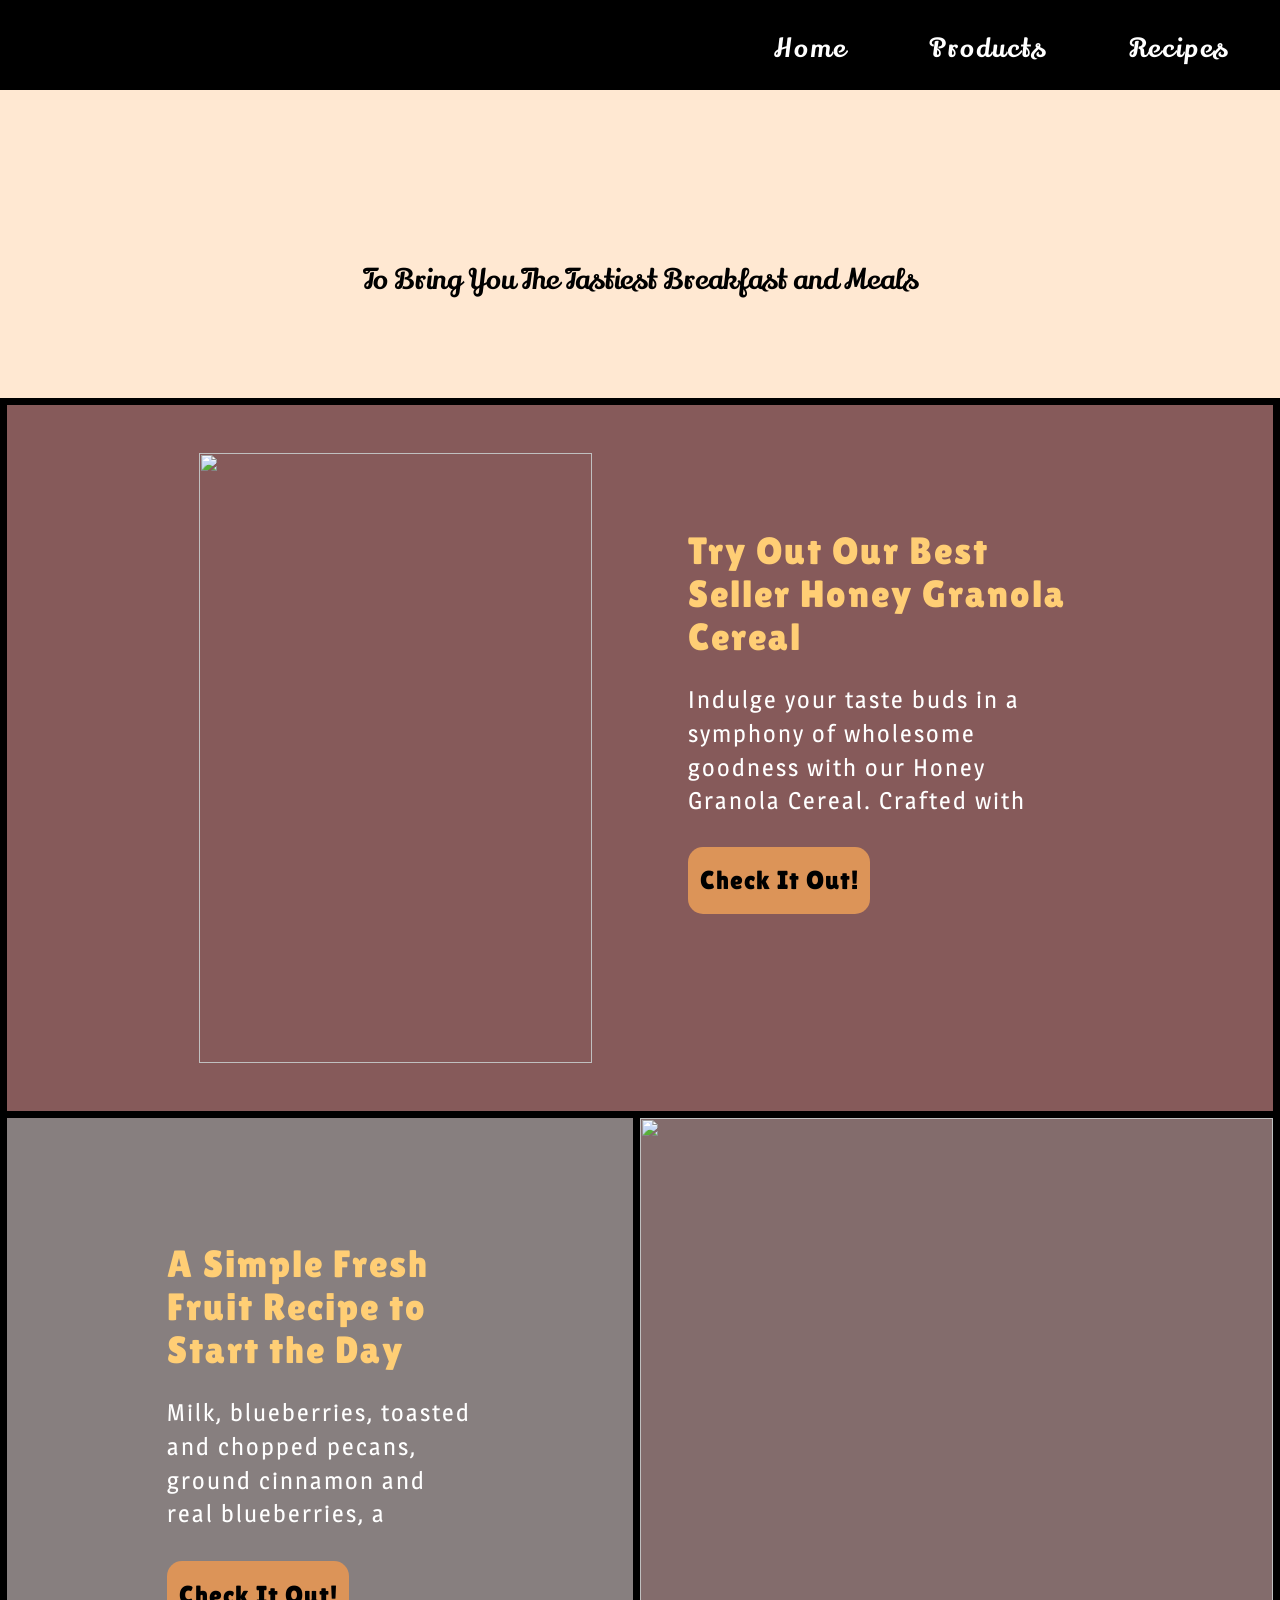
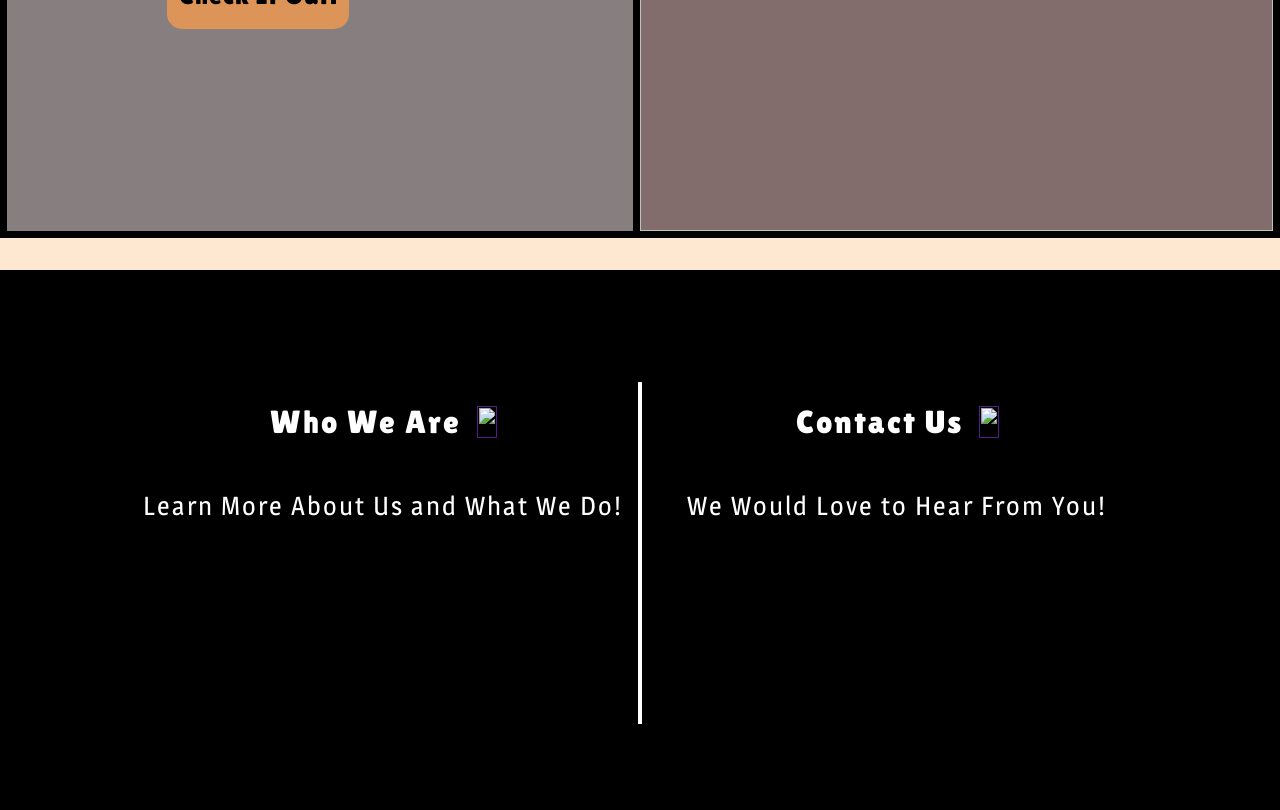
==== index.html @ 4ef48ee5 "Add files via upload" ====
<!DOCTYPE html>
<html lang="en">
<head>
    <meta charset="UTF-8">
    <meta name="viewport" content="width=device-width, initial-scale=1.0">
    <link rel="stylesheet" href="style.css">
    <link rel="preconnect" href="https://fonts.googleapis.com">
    <link rel="preconnect" href="https://fonts.gstatic.com" crossorigin>
    <link href="https://fonts.googleapis.com/css2?family=Lilita+One&family=Lily+Script+One&family=Lora:ital,wght@0,400..700;1,400..700&display=swap" rel="stylesheet">
    <link href="https://fonts.googleapis.com/css2?family=Magra:wght@400;700&display=swap" rel="stylesheet">

    <title>Document</title>
</head>
<body>
    <header>
        <img class = 'header' id = "header_logo" src="Images\VKellog's Logo.png" alt="">
        
        <div id = 'navigation'>
            <a href="">Home</a>
            <a href="">Products</a>
            <a href="">Recipes</a>
        </div>
    </header>

    <div id = 'banner'>
        <img class = 'header' src="Images\VKellog's Logo.png" alt="">

        <p>To Bring You The Tastiest Breakfast and Meals</p>
    </div>

    <div id = 'best_seller_section'>
        <div class = 'imagesection'>
            <img src="Images\Honey Granola Banner.png" alt="">

        </div>
        <div class = "contentsection">
            <div>
                <h1 class = 'title'>Try Out Our Best Seller Honey Granola Cereal</h1>
                <p class = 'description'>
                  Indulge your taste buds in a symphony of wholesome goodness with our Honey Granola Cereal. Crafted with care and bursting with natural sweetness, each crunchy bite is a delightful blend of hearty oats, golden honey, and toasted nuts.</p>
            
            </div>
            
            <button>Check It Out!</button>
        </div>
        
    </div>
    <div id = 'best_recipe_section'>
        
        
        <div class = "contentsection">
            <div>
                <h1 class = 'title'>A Simple Fresh Fruit Recipe to Start the Day</h1>
                <p class = 'description'>
                    Milk, blueberries, toasted and chopped pecans, ground cinnamon and real blueberries, a Blueberry Crisp is the perfect way to start your day on a deliciously nutritious note.
                </p>
            </div>
            
            <button>Check It Out!</button>
        </div>

        <div class = 'imagesection'>
            <img src="Images\Blueberry Crisp.png" alt="">

        </div>
    </div>


    
    <footer>
        <img  src="Images\VKellog's Logo.png" alt="">
        
        <div id = 'information'>

            <div id = 'aboutus'>
                <a href=""><h1>Who We Are</h1> <img src="Images/arrow.svg" alt=""> </a>
                <p>Learn More About Us and What We Do!</p>
            </div>

            <div id = 'contact'>
                <a href=""><h1>Contact Us</h1><img src="Images/arrow.svg" alt=""> </a>
                <p>We Would Love to Hear From You!</p>

            </div>

            
        </div>
    </footer>
</body>
</html>
---- style.css ----
*{
    box-sizing: border-box;
    text-decoration: none;
}

body{
    background-color: #FFE8D2;
    margin: 0;
    height: 100vh;
    width: 100vw;
}

header{
    font-family: "Lily Script One", system-ui;
    letter-spacing: 2px;

    
    background-color: black;
    color: white;
    display: flex;
    justify-content: space-between;
    height: 10%;
    width: 100%;
    align-items: center;
    padding-top: 7px;

    overflow: hidden;
  
}

#header_logo{
    object-fit: contain;

    height: 60%;
    margin-left: 2%;
}

#navigation{
    display: flex;
    justify-content: right;
    font-size: 26px;
    padding-right: 4%;
    /* margin-right: 4%; */
}
#navigation a{
    margin-left: 28%;
    color: white;
}

#banner{
    font-family: "Lily Script One", system-ui;
    display: flex;
    flex-direction: column;
    justify-content: center;
    align-items: center;
    width: 100%;
    height: 20%;
    /* background-color: blue; */
    /* padding-top: 5%;
    padding-bottom: 5%; */
     margin-top: 5%;
    margin-bottom: 5%; 

    overflow: hidden;
} 

#banner img{
    min-height: 3em;
    height: 40%;
    object-fit: contain;

}

#banner p{
    font-size: 28px;
    text-wrap: nowrap;
}

.contain {
    /* maintains aspect ratio of images*/
    object-fit: contain;
  }

#best_seller_section{
    display: flex;
    justify-content: center;
    background-color: #865A5A;
    height: 80%;
    border-style: solid;
    border-width: 7px;

}



#best_seller_section img{
    width: 100%;
    height: 100%;
}

#best_seller_section .imagesection {
    overflow: hidden;
    padding: 3em;
    padding-left: 12em;
    width: 50%;
    height: 100%;
    background-color: #865A5A;

}

#best_seller_section .contentsection {
    overflow: hidden;
    padding: 3em;
    padding-right: 12em;
    width: 50%;
    height: 100%;
    background-color: #865A5A;

}

#best_seller_section .contentsection div{
    overflow: scroll;
    scrollbar-width: none;

    height: 60%;
}

#best_seller_section .title{
    font-family: "Lilita One";
    font-weight: normal;
    letter-spacing: 2px;
    margin-top: 2em;
    color: #FFCE75;
    font-size: 38px;
}

#best_seller_section .description{
    font-family: "Magra", sans-serif;
    letter-spacing: 2px;
    font-style: normal;
    line-height: 1.4;
    color: white;
    font-size: 24px;
    font-weight: 100;
    padding-right: 12%;
}

#best_seller_section button{
    font-family: "Lilita One";
    letter-spacing: 1px;
    font-size: 26px;
    width: 32%;
    height: 11%;
    border-radius: 15px;
    border: 0;
    background-color: #DC9458;
    min-width: 7em;

    margin-top: 7%;
}
#best_seller_section button:hover{
    background-color: #300d0d;
    color: white;
}


/* Best Recipe */

#best_recipe_section{
    display: flex;
    justify-content: center;
    background-color: #836c6c;
    height: 80%;
    border-style: solid;
    border-width: 0 7px 7px 7px ;

}


#best_recipe_section img{
    z-index: 2;
    width: 100%;
    height: 100%;
}



#best_recipe_section .contentsection {
    border-width: 0 7px 0 0 ;
    border-color: black;
    border-style: solid;


    overflow: hidden;
    padding-left: 10em;
    padding-right: 7em;
    padding-top: 3em;
    padding-bottom: 3em;
    width: 50%;
    height: 100%;
    background-color: #877F7F;

}



#best_recipe_section .contentsection div{
    overflow: scroll;
    scrollbar-width: none;
    height: 60%;
}

#best_recipe_section .imagesection {
    overflow: hidden;
    width: 50%;
    height: 100%;


}




#best_recipe_section .title{
    padding-right: 2em;
    font-family: "Lilita One";
    font-weight: normal;
    letter-spacing: 2px;
    margin-top: 2em;
    color: #FFCE75;
    font-size: 38px;
}

#best_recipe_section .description{
    font-family: "Magra", sans-serif;
    letter-spacing: 2px;
    font-style: normal;
    line-height: 1.4;
    color: white;
    font-size: 24px;
    font-weight: 100;
    padding-right: 12%;
}

#best_recipe_section button{
    font-family: "Lilita One";
    letter-spacing: 1px;
    font-size: 26px;
    width: 32%;
    height: 11%;
    border-radius: 15px;
    border: 0;
    background-color: #DC9458;

    min-width: 7em;

    margin-top: 7%;
}
#best_recipe_section button:hover{
    background-color: #300d0d;
    color: white;
}


/* footer */

footer{
    display: flex;
    flex-direction: column;
    align-items: center;

    color: white;
    background-color: black;
    margin-top: 2em;
    height: 60%;
    
}

footer img{
    margin-top: 4em;
    margin-bottom: 3em;
    /* object-fit: contain; */
    width: 15%;

}

footer #information{
    display: flex;
    justify-content: center;
    width: 100%;
    height: 80%;
    overflow: scroll;
    scrollbar-width: none;

}

footer h1{
    font-family: "Lilita One";
    font-weight: normal;
    letter-spacing: 2px;
    color: white;
}

footer h1:hover{
    font-family: "Lilita One";
    font-weight: normal;
    letter-spacing: 2px;
    color: white;
    text-decoration: underline;
    text-underline-offset: 0.2em;
}

footer p{
    font-family: "Magra", sans-serif;
    letter-spacing: 2px;
    font-style: normal;
    line-height: 1.4;
    font-size: 26px;
}

footer #information a{
    height: fit-content;
    justify-content: center;
    align-items: center;
    display: flex;
}

footer #information img{
    width: fit-content;
    margin: 0;
    margin-left: 1em;
    height: 2em;
}

footer #aboutus{
    height: 80%;
    width: 40%;
    text-align: center;
    color: white;

    border-right: white;
    border-width: 0 2px 0 0 ;
    border-style: solid;

    margin-left: 10%;

}


footer #contact{
    height: 80%;

    width: 40%;
    text-align: center;
    color: white;

    border-right: white;
    border-width: 0 0 0 2px ;
    border-style: solid;

    margin-right: 10%;



}

@media screen and (max-width: 768px) {
    #navigation{
        display: flex;
        justify-content: right;
        font-size: 18px;
        padding-right: 4%;
        /* margin-right: 4%; */
    }
    #banner p{
        font-size: 26px;
    }

    #best_seller_section{
        display: flex;
        justify-content: center;
        background-color: #865A5A;
        height: 50%;
        border-style: solid;
        border-width: 7px;
    
    }
    /* #best_seller_section img{
        width: 100%;
        height: 100%;
    } */
    
    #best_seller_section .imagesection {
        padding: 0em;
        padding-left: 1em;

    
    }
    
    #best_seller_section .contentsection {
        padding: 2em;
        padding-right: 1em;
    
    }
    #best_seller_section .contentsection div{
    
        height: 80%;
    }
    
    
    #best_seller_section .title{
        margin-top: 1em;
        font-size: 22px;
    }
    
    #best_seller_section .description{
        font-size: 18px;
        padding-right: 1%;

    }
    
    #best_seller_section button{
        min-width: 8em;
        font-size: 17px;

    }
    

    #best_recipe_section{
        height: 50%;
    }
    
    
    
    #best_recipe_section .contentsection {
        padding: 2em;
        padding-right: 1em;
    
    }
    #best_recipe_section .contentsection div{
        height: 80%;
    }
    
    
    #best_recipe_section .title{
        padding-right: 2em;
        margin-top: 1em;
        font-size: 22px;
    }
    
    #best_recipe_section .description{
        font-size: 18px;
        padding-right: 1%;
    }
    
    #best_recipe_section button{
        min-width: 8em;
        font-size: 17px;
    }

    footer{
        height: 30%;
    }
    
    footer img{
        margin: 1em;
        width: 200px;
    
    }
    
    /* footer #information{
        display: flex;
        justify-content: center;
        width: 100%;
        height: 80%;
    } */
    
   footer h1{
        font-size: 20px;
    }
    
   footer h1:hover{
        font-size: 20px;

    } 
    
    footer p{
 
        font-size: 16px;
    }
    
    footer #aboutus{
    
        padding-right: 3%;
        margin-left: 1%;

    
    }


    footer #contact{

        padding-left: 3%;
        margin-right: 1%;
    }

    
  }
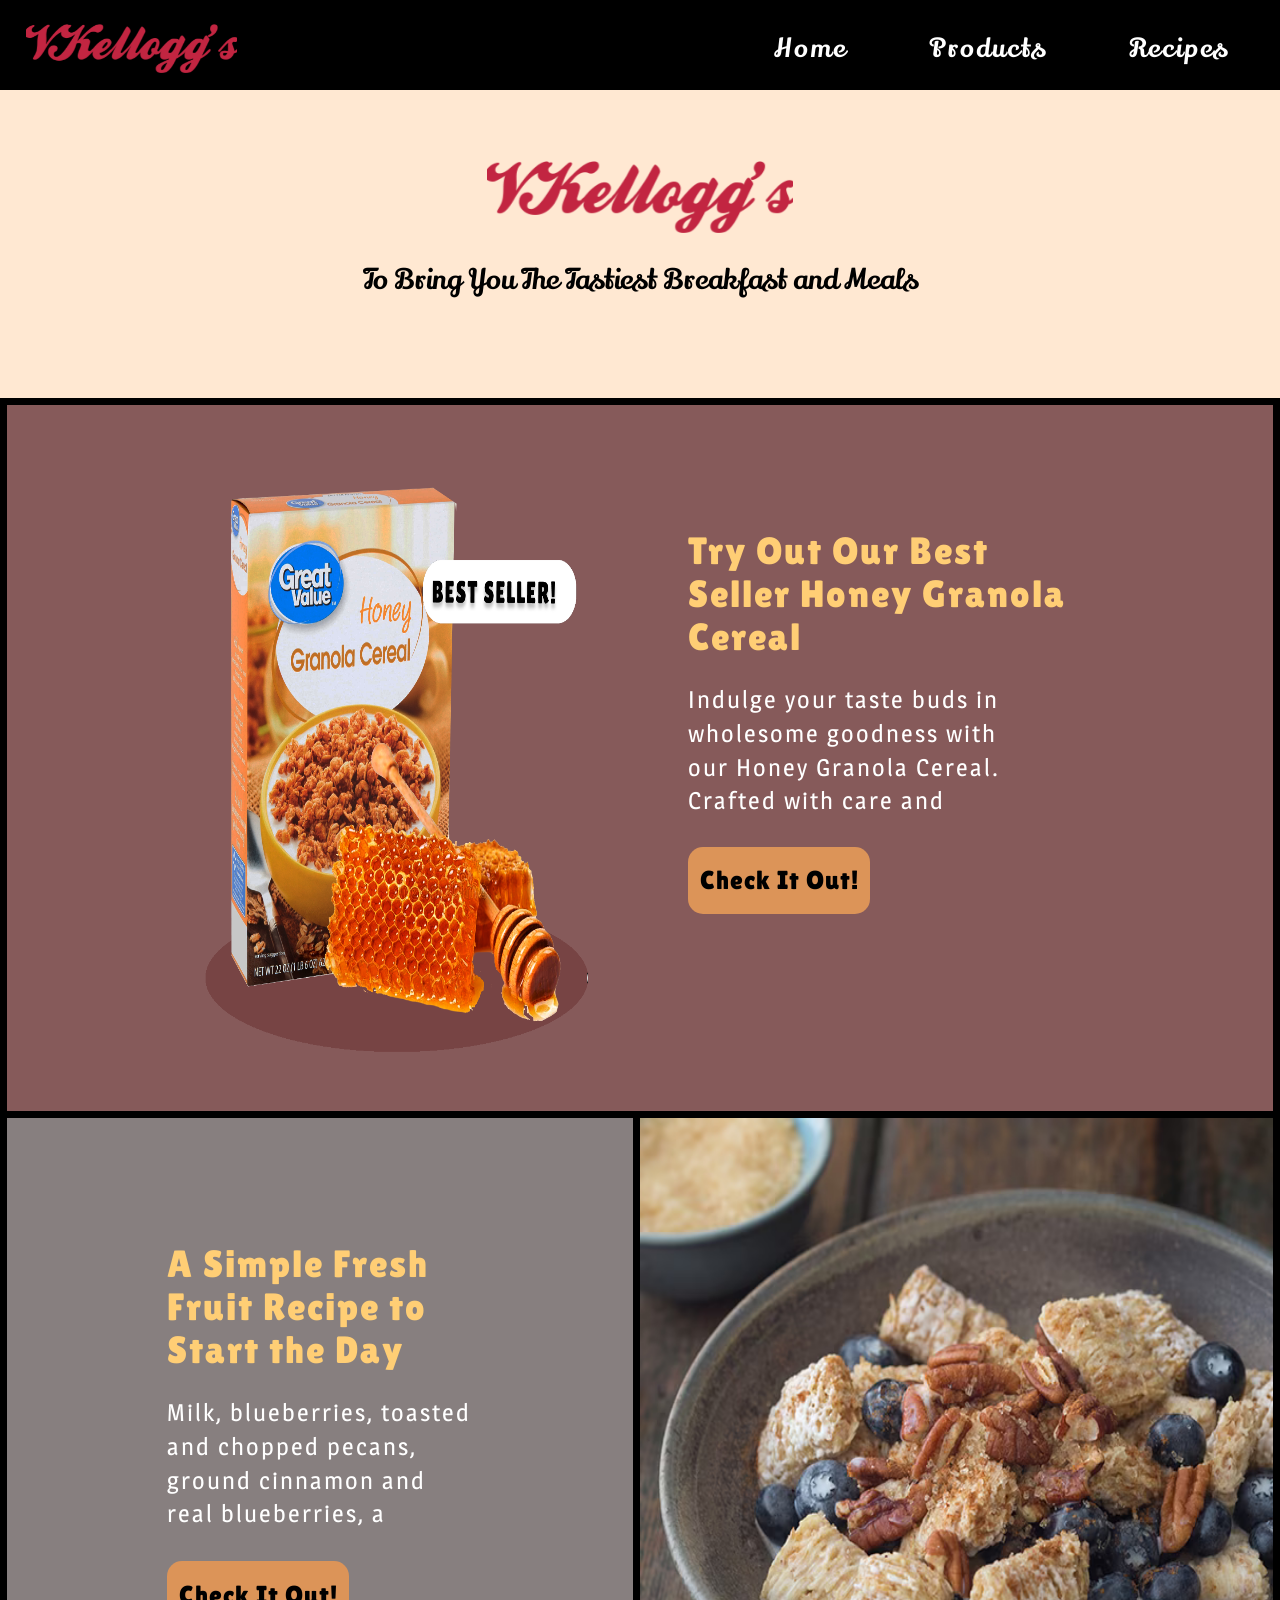
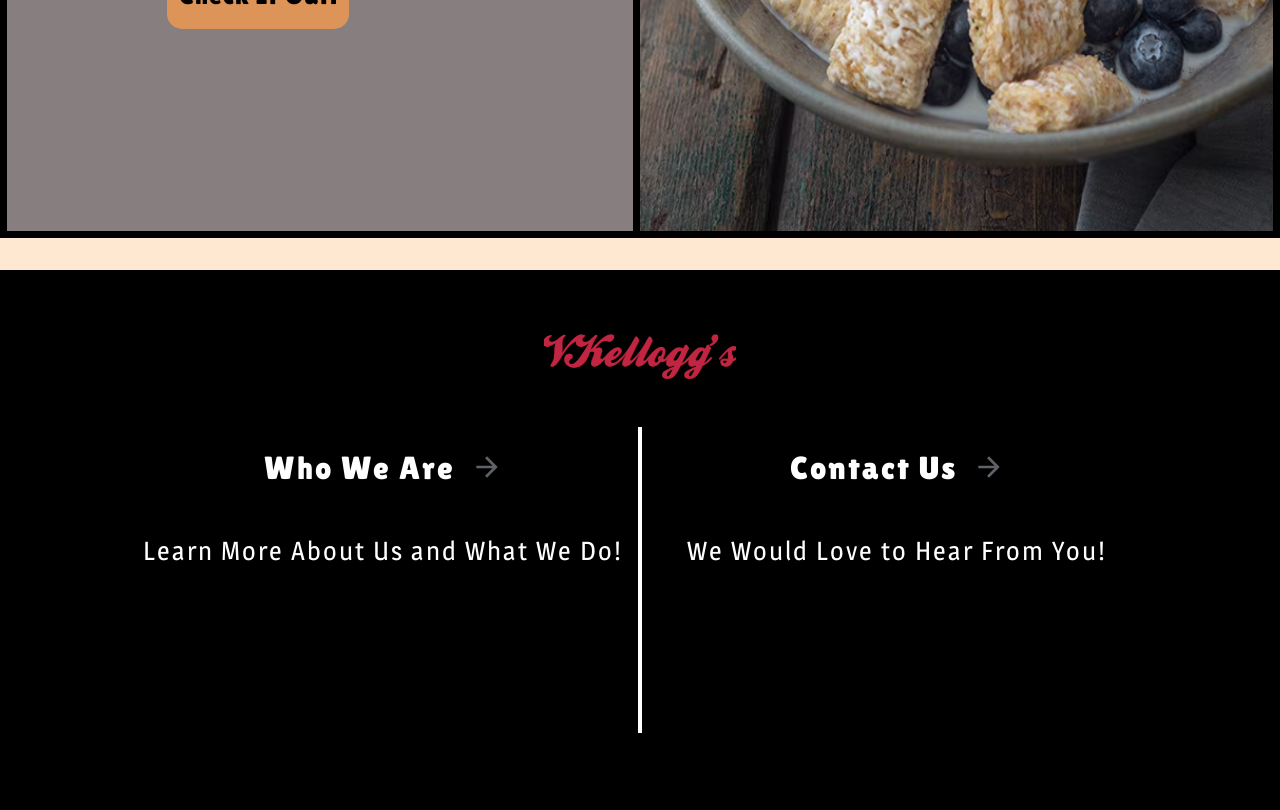
==== commit f3f46343: "Add files via upload" ====
--- a/index.html
+++ b/index.html
@@ -37,7 +37,7 @@
             <div>
                 <h1 class = 'title'>Try Out Our Best Seller Honey Granola Cereal</h1>
                 <p class = 'description'>
-                  Indulge your taste buds in a symphony of wholesome goodness with our Honey Granola Cereal. Crafted with care and bursting with natural sweetness, each crunchy bite is a delightful blend of hearty oats, golden honey, and toasted nuts.</p>
+                  Indulge your taste buds in wholesome goodness with our Honey Granola Cereal. Crafted with care and bursting with natural sweetness, each crunchy bite is a delightful blend of hearty oats, golden honey, and toasted nuts.</p>
             
             </div>
             
--- a/style.css
+++ b/style.css
@@ -8,6 +8,7 @@
     margin: 0;
     height: 100vh;
     width: 100vw;
+    overflow-x: hidden;
 }
 
 header{
@@ -119,9 +120,8 @@
 }
 
 #best_seller_section .contentsection div{
-    overflow: scroll;
-    scrollbar-width: none;
-
+
+    overflow: hidden;
     height: 60%;
 }
 
@@ -205,8 +205,8 @@
 
 
 #best_recipe_section .contentsection div{
-    overflow: scroll;
-    scrollbar-width: none;
+    overflow: hidden;
+
     height: 60%;
 }
 
@@ -399,6 +399,7 @@
     
     #best_seller_section .contentsection {
         padding: 2em;
+        padding-top: 0;
         padding-right: 1em;
     
     }
@@ -414,7 +415,7 @@
     }
     
     #best_seller_section .description{
-        font-size: 18px;
+        font-size: 16px;
         padding-right: 1%;
 
     }
@@ -434,6 +435,8 @@
     
     #best_recipe_section .contentsection {
         padding: 2em;
+        padding-top: 0;
+
         padding-right: 1em;
     
     }
@@ -449,7 +452,7 @@
     }
     
     #best_recipe_section .description{
-        font-size: 18px;
+        font-size: 16px;
         padding-right: 1%;
     }
     
@@ -505,4 +508,52 @@
     }
 
     
-  }+  }
+
+@media screen and (min-width: 769px) and (max-width: 1200px) {
+    #best_seller_section button{
+        margin-top: 3%;
+    }
+    #best_seller_section .imagesection{
+        padding:2em;
+        padding-left: 5em;
+    }
+    #best_seller_section .contentsection{
+        padding:2em;
+        padding-top: 0;
+        padding-right: 5em;
+    }
+    #best_seller_section .contentsection div{
+        width: 100%;
+        height: 80%;
+    }
+    #best_seller_section p{
+        font-size: 15px;
+    }
+    #best_seller_section .title{
+        font-size: 30px;
+    }
+
+    #best_recipe_section button{
+        margin-top: 3%;
+    }
+
+    #best_recipe_section .contentsection{
+        padding:2em;
+        padding-top: 0;
+        padding-left: 5em;
+    }
+    #best_recipe_section .contentsection div{
+        width: 100%; 
+        height: 80%;
+    }
+    #best_recipe_section p{
+        font-size: 15px;
+    }
+    #best_recipe_section .title{
+        font-size: 30px;
+    }
+
+
+
+}
